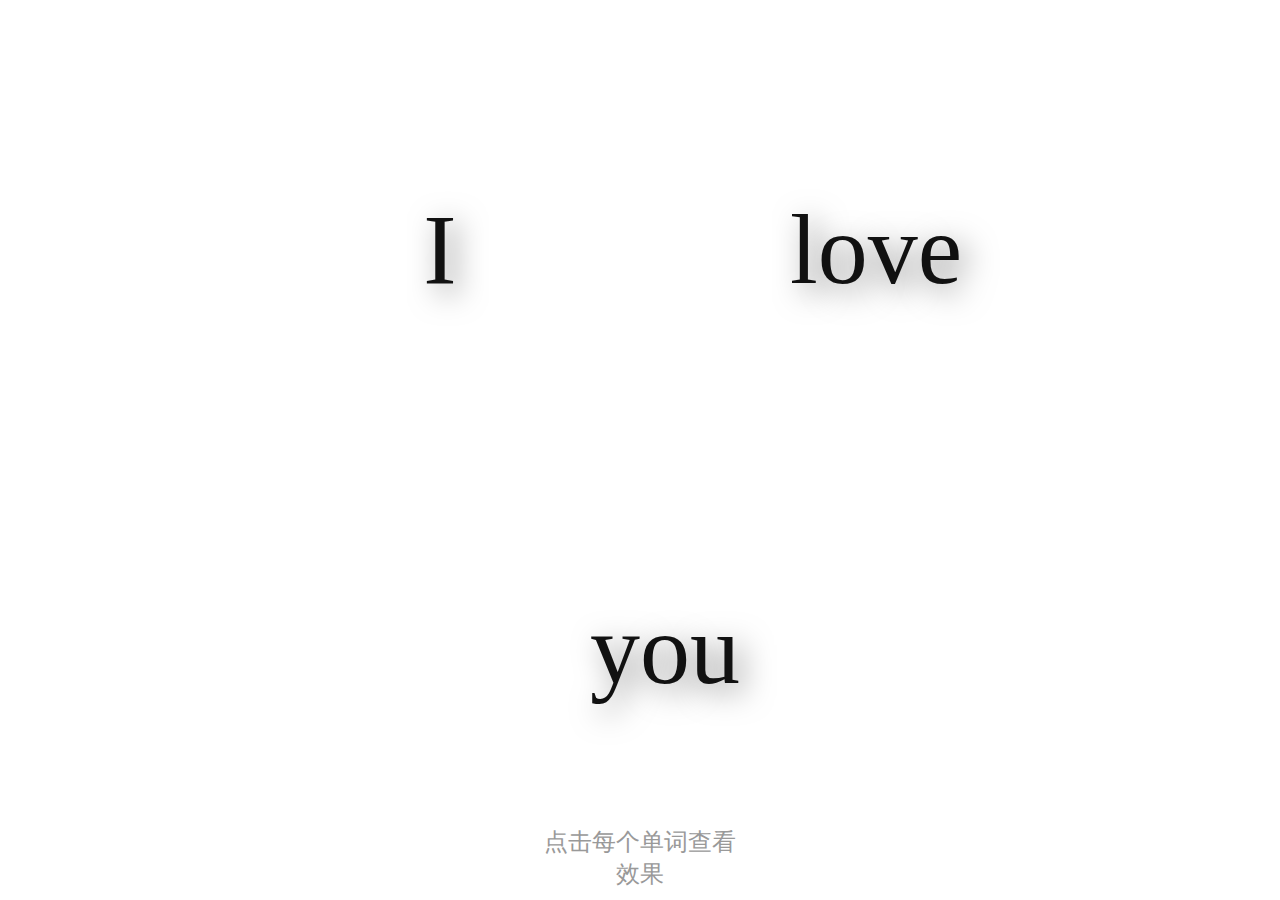
==== index.html @ e974ff6e "Rename love02.html to index.html" ====
<!DOCTYPE html>
<html>
	<head>
		<meta charset="utf-8">
		<title></title>
		<style>
			html {
			  display: table;
			  width: 100%; height: 100%;
			  table-layout: fixed;
			}
			
			body {
			  display: table-cell;
			  width: 100%; height: 100%;
			  vertical-align: middle;
			  font-family: 'Shadows Into Light';
			  color: #111;
			}
			
			.wrapper {
			  width: 500px; height: 500px;
			  position: relative;
			  margin: 0 auto;
			}
			
			input[type="checkbox"] {
			  display: none;
			}
			
			input[type="checkbox"] + label {
			  width: 100px; height: 100px;
			  line-height: 100px;
			  display: inline-block;
			  position: absolute;
			  text-align: center;
			  font-size: 100px;
			  transition: all 1s ease;
			}
			
			label {
			  text-shadow: 8px 8px 30px rgba(0,0,0,0.5);
			}
			  label:hover {
			    color: #c32a2a;
			    cursor: pointer;
			  }
			
			#ck1 + label,
			#ck2 + label {
			  border-radius: 50px;
			  top: 0;
			}
			
			#ck1:checked + label,
			#ck2:checked + label,
			#ck3:checked + label {
			  background: #c32a2a;
			  font-size: 0;
			  transition: all 1s ease;
			}
			
			#ck1:checked + label,
			#ck2:checked + label {
			  width: 300px; height: 300px;
			  border-radius: 150px;
			  line-height: 300px;
			}
			
			#ck1 + label {
			  left: 0;
			}
			
			#ck2 + label {
			  right: 0;
			}
			
			#ck3 + label {
			  bottom: 0; left: 50%;
			  margin: 0 -50px;
			}
			  #ck3:checked + label {
			    width: 275px; height: 275px;
			    bottom: 96px; left: 162px;
			    transform: rotate(45deg);
			    line-height: 27px;
			  }
			
			span {
			  display: inline-block;
			  text-align: center;
			  position: absolute;
			  bottom: 10px; left: 50%;
			  margin-left: -100px;
			  width: 200px;
			  font-size: 24px;
			  color: #999;
			}
		</style>
	</head>
	<body>
		<div class="wrapper">
			<input type="checkbox" id="ck1" />
			<label for="ck1">I</label>
			<input type="checkbox" id="ck2" />
			<label for="ck2">love</label>
			<input type="checkbox" id="ck3" />
			<label for="ck3">you</label>
		</div>

		<span>点击每个单词查看效果</span>
	</body>
</html>
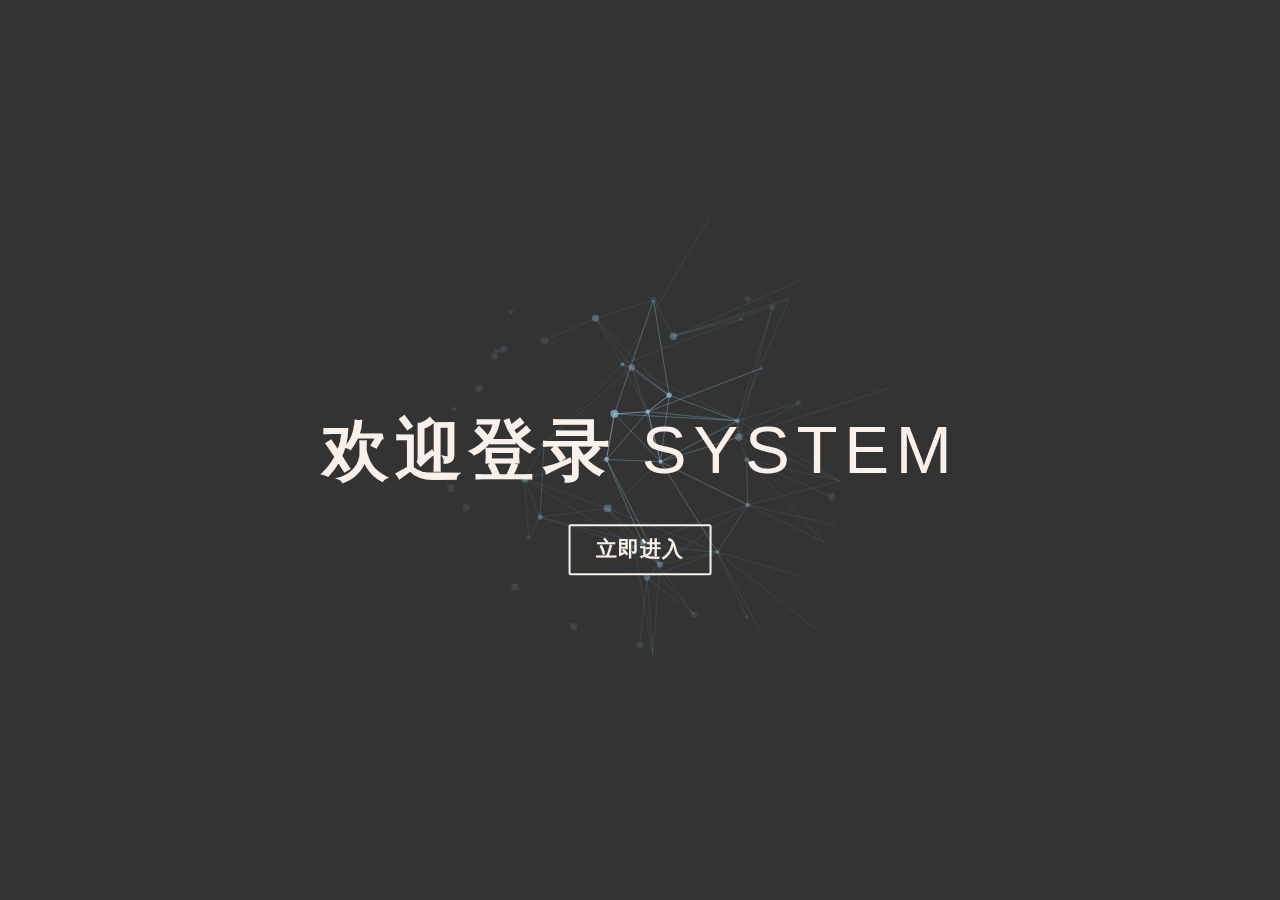
==== commit bed4c13d: "更新" ====
--- a/index.html
+++ b/index.html
@@ -1,113 +1,45 @@
-<!DOCTYPE html>
-<html>
-	<head>
-		<meta charset="utf-8">
-		<title></title>
-		<style>
-			html {
-			  display: table;
-			  width: 100%; height: 100%;
-			  table-layout: fixed;
-			}
-			
-			body {
-			  display: table-cell;
-			  width: 100%; height: 100%;
-			  vertical-align: middle;
-			  font-family: 'Shadows Into Light';
-			  color: #111;
-			}
-			
-			.wrapper {
-			  width: 500px; height: 500px;
-			  position: relative;
-			  margin: 0 auto;
-			}
-			
-			input[type="checkbox"] {
-			  display: none;
-			}
-			
-			input[type="checkbox"] + label {
-			  width: 100px; height: 100px;
-			  line-height: 100px;
-			  display: inline-block;
-			  position: absolute;
-			  text-align: center;
-			  font-size: 100px;
-			  transition: all 1s ease;
-			}
-			
-			label {
-			  text-shadow: 8px 8px 30px rgba(0,0,0,0.5);
-			}
-			  label:hover {
-			    color: #c32a2a;
-			    cursor: pointer;
-			  }
-			
-			#ck1 + label,
-			#ck2 + label {
-			  border-radius: 50px;
-			  top: 0;
-			}
-			
-			#ck1:checked + label,
-			#ck2:checked + label,
-			#ck3:checked + label {
-			  background: #c32a2a;
-			  font-size: 0;
-			  transition: all 1s ease;
-			}
-			
-			#ck1:checked + label,
-			#ck2:checked + label {
-			  width: 300px; height: 300px;
-			  border-radius: 150px;
-			  line-height: 300px;
-			}
-			
-			#ck1 + label {
-			  left: 0;
-			}
-			
-			#ck2 + label {
-			  right: 0;
-			}
-			
-			#ck3 + label {
-			  bottom: 0; left: 50%;
-			  margin: 0 -50px;
-			}
-			  #ck3:checked + label {
-			    width: 275px; height: 275px;
-			    bottom: 96px; left: 162px;
-			    transform: rotate(45deg);
-			    line-height: 27px;
-			  }
-			
-			span {
-			  display: inline-block;
-			  text-align: center;
-			  position: absolute;
-			  bottom: 10px; left: 50%;
-			  margin-left: -100px;
-			  width: 200px;
-			  font-size: 24px;
-			  color: #999;
-			}
-		</style>
-	</head>
-	<body>
-		<div class="wrapper">
-			<input type="checkbox" id="ck1" />
-			<label for="ck1">I</label>
-			<input type="checkbox" id="ck2" />
-			<label for="ck2">love</label>
-			<input type="checkbox" id="ck3" />
-			<label for="ck3">you</label>
-		</div>
+<!doctype html>
+<html lang="zh">
 
-		<span>点击每个单词查看效果</span>
-	</body>
-</html>
+    <head>
+        <meta charset="UTF-8">
+        <meta name="viewport"
+            content="width=device-width, user-scalable=no, initial-scale=1.0, maximum-scale=1.0, minimum-scale=1.0">
+        <meta http-equiv="X-UA-Compatible" content="ie=edge">
+        <title>动态首页模板</title>
+        <link rel="stylesheet" type="text/css" href="css/normalize.css" />
+        <link rel="stylesheet" type="text/css" href="css/demo.css" />
+        <link rel="stylesheet" type="text/css" href="css/component.css" />
+        <!-- [if IE]> -->
+        <script src="js/html5.js"></script>
+        <![endif]-->
+</head>
+<body>
+<div class="container demo-1">
+    <div class="content">
+        <div id="large-header" class="large-header">
+            <canvas id="demo-canvas"></canvas>
+            <h1 class="main-title">欢迎登录 <span class="thin">System</span></h1>
+            <h2 class="vimi">
+                    <span class="thin">
+                        <nav class="codrops-demos">
+                            <!-- <a class="current-demo" href="https://www.runoob.com/">立即进入</a> -->
+                            <a class="current-demo" href="love.html">立即进入</a>
+                        </nav>
+                    </span>
+            </h2>
+        </div>
+    </div>
+</div>
+<!-- /container -->
+<script src="js/TweenLite.min.js"></script>
+<script src="js/EasePack.min.js"></script>
+<script src="js/rAF.js"></script>
+<script src="js/demo-1.js"></script>
+<script type="text/javascript">
+    var cnzz_protocol = (("https:" == document.location.protocol) ? " https://" : " http://");
+    document.write(unescape(""
+    ));
+</script>
+</body>
+</html>
--- a/css/demo.css
+++ b/css/demo.css
@@ -0,0 +1,200 @@
+*,
+*:after,
+*:before {
+    -webkit-box-sizing: border-box;
+    box-sizing: border-box;
+}
+
+.clearfix:before,
+.clearfix:after {
+    content: '';
+    display: table;
+}
+
+.clearfix:after {
+    clear: both;
+}
+
+body {
+    background: #ffffff;
+    color: #383a3c;
+    font-weight: 400;
+    font-size: 1em;
+    line-height: 1.25;
+    font-family: 'Raleway', Calibri, Arial, sans-serif;
+}
+
+a,
+button {
+    outline: none;
+}
+
+a {
+    color: #566473;
+    text-decoration: none;
+}
+
+a:hover,
+a:focus {
+    color: #34495e;
+}
+
+section {
+    padding: 1em;
+    text-align: center;
+}
+
+p.ref {
+    text-align: center;
+    padding: 2em 1em;
+}
+
+/* Header */
+.codrops-header {
+    margin: 0 auto;
+    padding: 2em;
+    text-align: center;
+    max-width: 900px;
+}
+
+.codrops-header h1 {
+    margin: 0;
+    font-size: 4.5em;
+    line-height: 1;
+    font-weight: 200;
+}
+
+.codrops-header h1 span {
+    display: block;
+    padding: 1em 0 1.5em;
+    font-size: 36%;
+    color: #95a5a6;
+    line-height: 1.4;
+}
+
+/* To Navigation Style */
+.codrops-top {
+    width: 100%;
+    text-transform: uppercase;
+    font-weight: 700;
+    font-size: 0.69em;
+    text-align: center;
+    padding: 3em 0;
+}
+
+.codrops-top a {
+    display: inline-block;
+    padding: 1.5em;
+    text-decoration: none;
+    letter-spacing: 1px;
+}
+
+.codrops-icon:before {
+    margin: 0 4px;
+    text-transform: none;
+    font-weight: normal;
+    font-style: normal;
+    font-variant: normal;
+    font-family: 'codropsicons';
+    line-height: 1;
+    speak: none;
+    -webkit-font-smoothing: antialiased;
+}
+
+.codrops-icon-drop:before {
+    content: "\e001";
+}
+
+.codrops-icon-prev:before {
+    content: "\e004";
+}
+
+/* Demo Buttons Style */
+.codrops-demos {
+    padding-top: 1em;
+    font-size: 0.8em;
+    text-align: center;
+}
+
+.codrops-demos a {
+    display: inline-block;
+    margin: 0.35em 0.1em;
+    padding: 0.5em 1.2em;
+    outline: none;
+    text-decoration: none;
+    text-transform: uppercase;
+    letter-spacing: 1px;
+    font-weight: 700;
+    border-radius: 2px;
+    font-size: 110%;
+    border: 2px solid transparent;
+}
+
+.codrops-demos a:hover,
+.codrops-demos a.current-demo {
+    border-color: #383a3c;
+}
+
+.codrops-demos h3 {
+    margin: 0;
+    padding: 1em 0 0.5em 0;
+    font-size: 0.9em;
+    float: left;
+    min-width: 90px;
+    clear: left;
+}
+
+.codrops-demos div:not(:first-child) h3 {
+    padding-top: 2em;
+}
+
+.codrops-demos a:hover,
+.codrops-demos a.current-demo {
+    color: inherit;
+    border-color: initial;
+}
+
+/* Related demos */
+.related {
+    padding: 10em 0;
+}
+
+.related p {
+    font-size: 1.5em;
+}
+
+.related>a {
+    display: inline-block;
+    text-align: center;
+    margin: 20px 10px;
+    padding: 25px;
+    vertical-align: middle;
+}
+
+.related a img {
+    max-width: 100%;
+    opacity: 0.8;
+    border-radius: 10px;
+}
+
+.related a:hover img,
+.related a:active img {
+    opacity: 1;
+}
+
+.related a h3 {
+    margin: 0;
+    min-height: 63px;
+    padding: 0.5em 0 0.3em;
+    max-width: 300px;
+    text-align: center;
+    font-weight: 400;
+    font-size: 1em;
+}
+
+@media screen and (max-width: 40em) {
+
+    .codrops-header h1 {
+        font-size: 2.5em;
+    }
+}
--- a/css/component.css
+++ b/css/component.css
@@ -0,0 +1,119 @@
+/* Header */
+.large-header {
+    position: relative;
+    width: 100%;
+    background: #333;
+    overflow: hidden;
+    background-size: cover;
+    background-position: center center;
+    z-index: 1;
+}
+
+.demo-1 .large-header {
+    /*background-image: url('../img/demo-1-bg.jpg');*/
+}
+
+.demo-2 .large-header {
+    background-image: url('../img/demo-2-bg.jpg');
+    background-position: center bottom;
+}
+
+.demo-3 .large-header {
+    background: #7f8c8d;
+}
+
+.demo-4 .large-header {
+    background: #f9f1e9;
+}
+
+.main-title {
+    position: absolute;
+    margin: 0;
+    padding: 0;
+    color: #f9f1e9;
+    text-align: center;
+    top: 50%;
+    left: 50%;
+    -webkit-transform: translate3d(-50%, -50%, 0);
+    transform: translate3d(-50%, -50%, 0);
+}
+
+.demo-1 .main-title,
+.demo-3 .main-title {
+    text-transform: uppercase;
+    font-size: 4.2em;
+    letter-spacing: 0.1em;
+}
+
+.demo-2 .main-title {
+    font-family: 'Clicker Script', cursive;
+    font-weight: normal;
+    font-size: 8em;
+    padding-left: 10px;
+    text-shadow: 2px 2px 4px rgba(0, 0, 0, 0.4);
+}
+
+.demo-2 .main-title::before {
+    content: '';
+    width: 20vw;
+    height: 20vw;
+    min-width: 3.5em;
+    min-height: 3.5em;
+    background: url(../img/deco.svg) no-repeat center center;
+    background-size: cover;
+    position: absolute;
+    top: 50%;
+    left: 50%;
+    border-radius: 50%;
+    z-index: -1;
+    -webkit-transform: translate3d(-50%, -50%, 0);
+    transform: translate3d(-50%, -50%, 0);
+}
+
+.demo-3 .main-title {
+    padding: 10px 40px;
+    border: 10px double #f9f1e9;
+    text-transform: uppercase;
+    font-family: Londrina Outline, sans-serif;
+}
+
+.demo-4 .main-title {
+    font-size: 6em;
+    font-weight: 300;
+    padding: 10px 30px;
+    text-transform: uppercase;
+    color: #222;
+}
+
+.main-title .thin {
+    font-weight: 200;
+}
+
+.vimi .vimii {
+    font-weight: 500;
+}
+
+
+.vimi {
+    position: absolute;
+    margin: 0;
+    padding: 0;
+    color: #f9f1e9;
+    text-align: center;
+    top: 60%;
+    left: 50%;
+    -webkit-transform: translate3d(-50%, -50%, 0);
+    transform: translate3d(-50%, -50%, 0);
+}
+
+@media only screen and (max-width: 768px) {
+    .demo-1 .main-title,
+    .demo-3 .main-title,
+    .demo-4 .main-title {
+        font-size: 3em;
+    }
+
+    .demo-2 .main-title {
+        font-size: 4em;
+    }
+}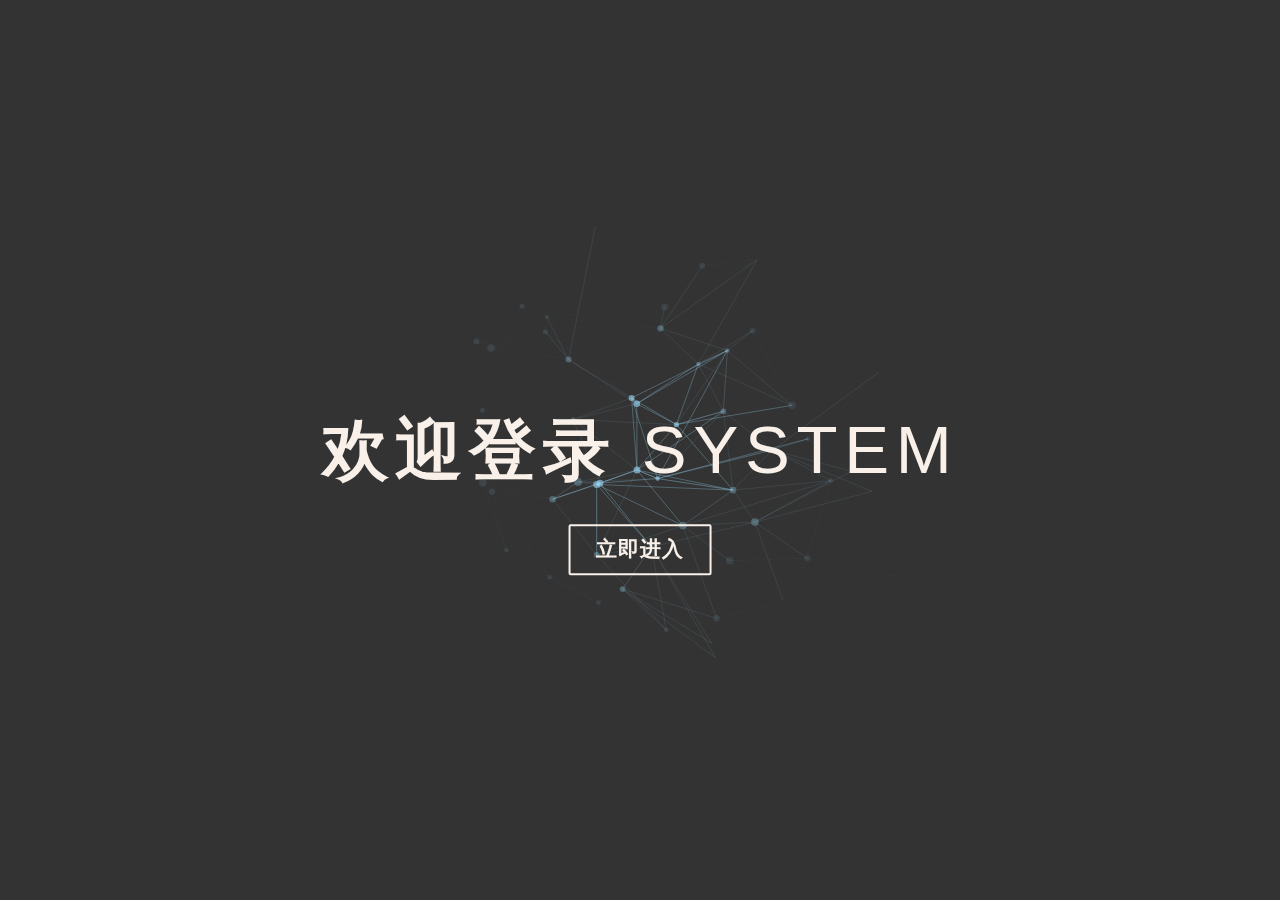
==== commit b0916458: "格式化文件" ====
--- a/index.html
+++ b/index.html
@@ -1,18 +1,18 @@
 <!doctype html>
 <html lang="zh">
 
-    <head>
-        <meta charset="UTF-8">
-        <meta name="viewport"
-            content="width=device-width, user-scalable=no, initial-scale=1.0, maximum-scale=1.0, minimum-scale=1.0">
-        <meta http-equiv="X-UA-Compatible" content="ie=edge">
-        <title>动态首页模板</title>
-        <link rel="stylesheet" type="text/css" href="css/normalize.css" />
-        <link rel="stylesheet" type="text/css" href="css/demo.css" />
-        <link rel="stylesheet" type="text/css" href="css/component.css" />
-        <!-- [if IE]> -->
-        <script src="js/html5.js"></script>
-        <![endif]-->
+	<head>
+		<meta charset="UTF-8">
+		<meta name="viewport"
+			content="width=device-width, user-scalable=no, initial-scale=1.0, maximum-scale=1.0, minimum-scale=1.0">
+		<meta http-equiv="X-UA-Compatible" content="ie=edge">
+		<title>网页测试</title>
+		<link rel="stylesheet" type="text/css" href="css/normalize.css" />
+		<link rel="stylesheet" type="text/css" href="css/demo.css" />
+		<link rel="stylesheet" type="text/css" href="css/component.css" />
+		<!-- [if IE]> -->
+		<script src="js/html5.js"></script>
+		<![endif]-->
 </head>
 <body>
 <div class="container demo-1">
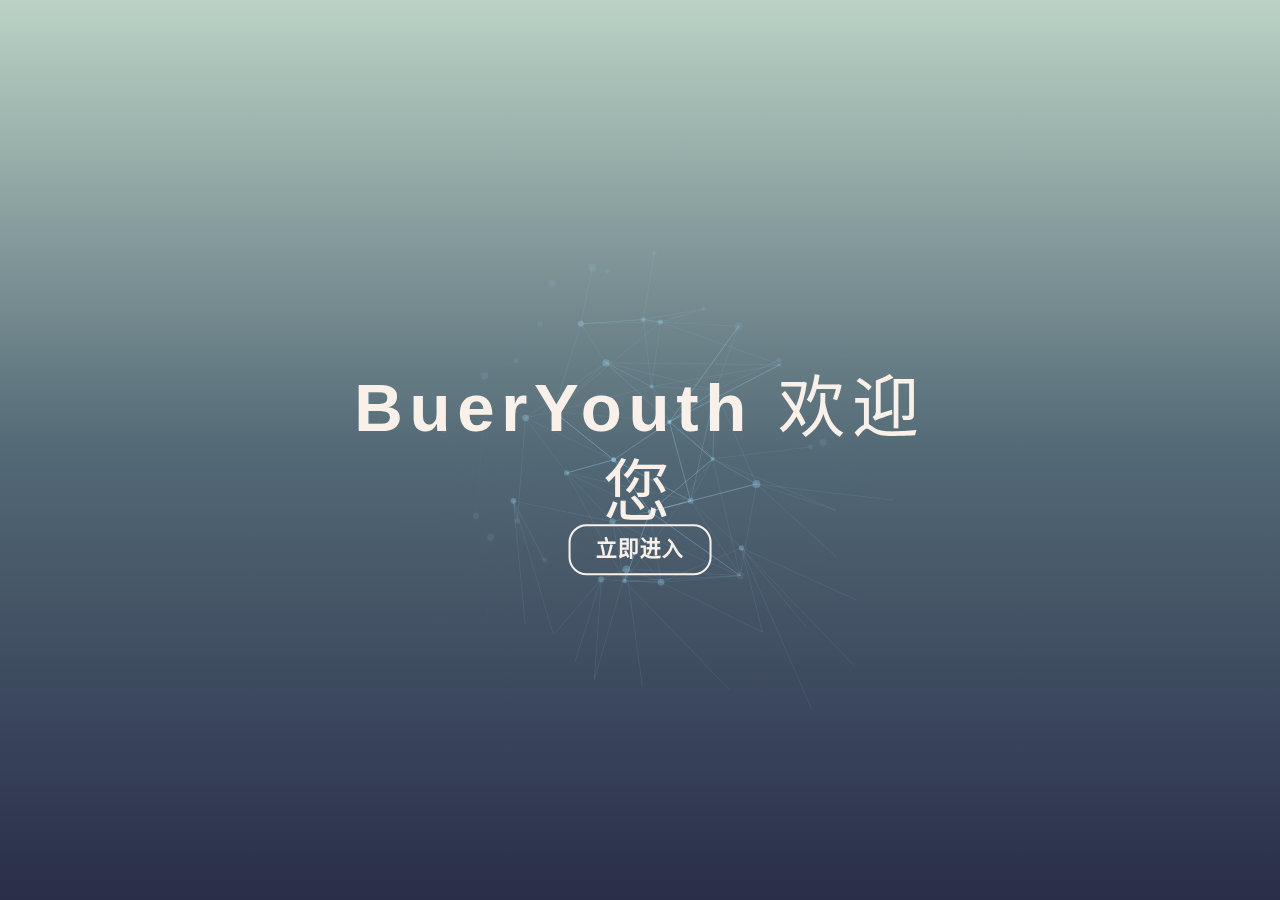
==== commit 9c516ded: "更改样式" ====
--- a/index.html
+++ b/index.html
@@ -1,45 +1,46 @@
 <!doctype html>
-<html lang="zh">
+<html lang="zh-CN">
 
-	<head>
-		<meta charset="UTF-8">
-		<meta name="viewport"
-			content="width=device-width, user-scalable=no, initial-scale=1.0, maximum-scale=1.0, minimum-scale=1.0">
-		<meta http-equiv="X-UA-Compatible" content="ie=edge">
-		<title>网页测试</title>
-		<link rel="stylesheet" type="text/css" href="css/normalize.css" />
-		<link rel="stylesheet" type="text/css" href="css/demo.css" />
-		<link rel="stylesheet" type="text/css" href="css/component.css" />
-		<!-- [if IE]> -->
-		<script src="js/html5.js"></script>
-		<![endif]-->
-</head>
-<body>
-<div class="container demo-1">
-    <div class="content">
+  <head>
+    <meta charset="UTF-8">
+    <meta name="viewport"
+      content="width=device-width, user-scalable=no, initial-scale=1.0, maximum-scale=1.0, minimum-scale=1.0">
+    <meta http-equiv="X-UA-Compatible" content="ie=edge">
+    <title>网页测试</title>
+    <link rel="stylesheet" type="text/css" href="css/normalize.css" />
+    <link rel="stylesheet" type="text/css" href="css/demo.css" />
+    <link rel="stylesheet" type="text/css" href="css/component.css" />
+    <!-- [if IE]> -->
+    <script src="js/html5.js"></script>
+    <!--[endif]-->
+  </head>
+  <body>
+    <div class="container demo-1">
+      <div class="content">
         <div id="large-header" class="large-header">
-            <canvas id="demo-canvas"></canvas>
-            <h1 class="main-title">欢迎登录 <span class="thin">System</span></h1>
-            <h2 class="vimi">
-                    <span class="thin">
-                        <nav class="codrops-demos">
-                            <!-- <a class="current-demo" href="https://www.runoob.com/">立即进入</a> -->
-                            <a class="current-demo" href="love.html">立即进入</a>
-                        </nav>
-                    </span>
-            </h2>
+          <canvas id="demo-canvas"></canvas>
+          <h1 class="main-title">BuerYouth
+            <span class="thin">欢迎您</span>
+          </h1>
+          <h2 class="vimi">
+            <span class="thin">
+              <nav class="codrops-demos">
+                <!-- <a class="current-demo" href="https://www.runoob.com/">立即进入</a> -->
+                <a class="current-demo" href="navigation.html">立即进入</a>
+              </nav>
+            </span>
+          </h2>
         </div>
+      </div>
     </div>
-</div>
-<!-- /container -->
-<script src="js/TweenLite.min.js"></script>
-<script src="js/EasePack.min.js"></script>
-<script src="js/rAF.js"></script>
-<script src="js/demo-1.js"></script>
-<script type="text/javascript">
-    var cnzz_protocol = (("https:" == document.location.protocol) ? " https://" : " http://");
-    document.write(unescape(""
-    ));
-</script>
-</body>
+    <!-- /container -->
+    <script src="js/TweenLite.min.js"></script>
+    <script src="js/EasePack.min.js"></script>
+    <script src="js/rAF.js"></script>
+    <script src="js/demo-1.js"></script>
+    <script type="text/javascript">
+      var cnzz_protocol = (("https:" == document.location.protocol) ? " https://" : " http://");
+      document.write(unescape(""));
+    </script>
+  </body>
 </html>
--- a/css/demo.css
+++ b/css/demo.css
@@ -1,200 +1,200 @@
 *,
 *:after,
 *:before {
-    -webkit-box-sizing: border-box;
-    box-sizing: border-box;
+  -webkit-box-sizing: border-box;
+  box-sizing: border-box;
 }
 
 .clearfix:before,
 .clearfix:after {
-    content: '';
-    display: table;
+  content: '';
+  display: table;
 }
 
 .clearfix:after {
-    clear: both;
+  clear: both;
 }
 
 body {
-    background: #ffffff;
-    color: #383a3c;
-    font-weight: 400;
-    font-size: 1em;
-    line-height: 1.25;
-    font-family: 'Raleway', Calibri, Arial, sans-serif;
+  background: #ffffff;
+  color: #383a3c;
+  font-weight: 400;
+  font-size: 1em;
+  line-height: 1.25;
+  font-family: 'Raleway', Calibri, Arial, sans-serif;
 }
 
 a,
 button {
-    outline: none;
+  outline: none;
 }
 
 a {
-    color: #566473;
-    text-decoration: none;
+  color: #566473;
+  text-decoration: none;
 }
 
 a:hover,
 a:focus {
-    color: #34495e;
+  color: #34495e;
 }
 
 section {
-    padding: 1em;
-    text-align: center;
+  padding: 1em;
+  text-align: center;
 }
 
 p.ref {
-    text-align: center;
-    padding: 2em 1em;
+  text-align: center;
+  padding: 2em 1em;
 }
 
 /* Header */
 .codrops-header {
-    margin: 0 auto;
-    padding: 2em;
-    text-align: center;
-    max-width: 900px;
+  margin: 0 auto;
+  padding: 2em;
+  text-align: center;
+  max-width: 900px;
 }
 
 .codrops-header h1 {
-    margin: 0;
-    font-size: 4.5em;
-    line-height: 1;
-    font-weight: 200;
+  margin: 0;
+  font-size: 4.5em;
+  line-height: 1;
+  font-weight: 200;
 }
 
 .codrops-header h1 span {
-    display: block;
-    padding: 1em 0 1.5em;
-    font-size: 36%;
-    color: #95a5a6;
-    line-height: 1.4;
+  display: block;
+  padding: 1em 0 1.5em;
+  font-size: 36%;
+  color: #95a5a6;
+  line-height: 1.4;
 }
 
 /* To Navigation Style */
 .codrops-top {
-    width: 100%;
-    text-transform: uppercase;
-    font-weight: 700;
-    font-size: 0.69em;
-    text-align: center;
-    padding: 3em 0;
+  width: 100%;
+  text-transform: uppercase;
+  font-weight: 700;
+  font-size: 0.69em;
+  text-align: center;
+  padding: 3em 0;
 }
 
 .codrops-top a {
-    display: inline-block;
-    padding: 1.5em;
-    text-decoration: none;
-    letter-spacing: 1px;
+  display: inline-block;
+  padding: 1.5em;
+  text-decoration: none;
+  letter-spacing: 1px;
 }
 
 .codrops-icon:before {
-    margin: 0 4px;
-    text-transform: none;
-    font-weight: normal;
-    font-style: normal;
-    font-variant: normal;
-    font-family: 'codropsicons';
-    line-height: 1;
-    speak: none;
-    -webkit-font-smoothing: antialiased;
+  margin: 0 4px;
+  text-transform: none;
+  font-weight: normal;
+  font-style: normal;
+  font-variant: normal;
+  font-family: 'codropsicons';
+  line-height: 1;
+  speak: none;
+  -webkit-font-smoothing: antialiased;
 }
 
 .codrops-icon-drop:before {
-    content: "\e001";
+  content: "\e001";
 }
 
 .codrops-icon-prev:before {
-    content: "\e004";
+  content: "\e004";
 }
 
 /* Demo Buttons Style */
 .codrops-demos {
-    padding-top: 1em;
-    font-size: 0.8em;
-    text-align: center;
+  padding-top: 1em;
+  font-size: 0.8em;
+  text-align: center;
 }
 
 .codrops-demos a {
-    display: inline-block;
-    margin: 0.35em 0.1em;
-    padding: 0.5em 1.2em;
-    outline: none;
-    text-decoration: none;
-    text-transform: uppercase;
-    letter-spacing: 1px;
-    font-weight: 700;
-    border-radius: 2px;
-    font-size: 110%;
-    border: 2px solid transparent;
+  display: inline-block;
+  margin: 0.35em 0.1em;
+  padding: 0.5em 1.2em;
+  outline: none;
+  text-decoration: none;
+  text-transform: lowercase;
+  letter-spacing: 1px;
+  font-weight: 700;
+  border-radius: 18px;
+  font-size: 110%;
+  border: 2px solid transparent;
 }
 
 .codrops-demos a:hover,
 .codrops-demos a.current-demo {
-    border-color: #383a3c;
+  border-color: #383a3c;
 }
 
 .codrops-demos h3 {
-    margin: 0;
-    padding: 1em 0 0.5em 0;
-    font-size: 0.9em;
-    float: left;
-    min-width: 90px;
-    clear: left;
+  margin: 0;
+  padding: 1em 0 0.5em 0;
+  font-size: 0.9em;
+  float: left;
+  min-width: 90px;
+  clear: left;
 }
 
 .codrops-demos div:not(:first-child) h3 {
-    padding-top: 2em;
+  padding-top: 2em;
 }
 
 .codrops-demos a:hover,
 .codrops-demos a.current-demo {
-    color: inherit;
-    border-color: initial;
+  color: inherit;
+  border-color: initial;
 }
 
 /* Related demos */
 .related {
-    padding: 10em 0;
+  padding: 10em 0;
 }
 
 .related p {
-    font-size: 1.5em;
+  font-size: 1.5em;
 }
 
 .related>a {
-    display: inline-block;
-    text-align: center;
-    margin: 20px 10px;
-    padding: 25px;
-    vertical-align: middle;
+  display: inline-block;
+  text-align: center;
+  margin: 20px 10px;
+  padding: 25px;
+  vertical-align: middle;
 }
 
 .related a img {
-    max-width: 100%;
-    opacity: 0.8;
-    border-radius: 10px;
+  max-width: 100%;
+  opacity: 0.8;
+  border-radius: 10px;
 }
 
 .related a:hover img,
 .related a:active img {
-    opacity: 1;
+  opacity: 1;
 }
 
 .related a h3 {
-    margin: 0;
-    min-height: 63px;
-    padding: 0.5em 0 0.3em;
-    max-width: 300px;
-    text-align: center;
-    font-weight: 400;
-    font-size: 1em;
+  margin: 0;
+  min-height: 63px;
+  padding: 0.5em 0 0.3em;
+  max-width: 300px;
+  text-align: center;
+  font-weight: 400;
+  font-size: 1em;
 }
 
 @media screen and (max-width: 40em) {
 
-    .codrops-header h1 {
-        font-size: 2.5em;
-    }
-}
+  .codrops-header h1 {
+    font-size: 2.5em;
+  }
+}
--- a/css/component.css
+++ b/css/component.css
@@ -1,119 +1,120 @@
 /* Header */
 .large-header {
-    position: relative;
-    width: 100%;
-    background: #333;
-    overflow: hidden;
-    background-size: cover;
-    background-position: center center;
-    z-index: 1;
+  position: relative;
+  width: 100%;
+  background: linear-gradient(to bottom, #BBD2C5, #536976, #292E49);
+  overflow: hidden;
+  background-size: cover;
+  background-position: center center;
+  z-index: 1;
 }
 
 .demo-1 .large-header {
-    /*background-image: url('../img/demo-1-bg.jpg');*/
+  /*background-image: url('../img/demo-1-bg.jpg');*/
 }
 
 .demo-2 .large-header {
-    background-image: url('../img/demo-2-bg.jpg');
-    background-position: center bottom;
+  /* background-image: url('../img/demo-2-bg.jpg'); */
+  background-position: center bottom;
 }
 
 .demo-3 .large-header {
-    background: #7f8c8d;
+  background: #7f8c8d;
 }
 
 .demo-4 .large-header {
-    background: #f9f1e9;
+  background: #f9f1e9;
 }
 
 .main-title {
-    position: absolute;
-    margin: 0;
-    padding: 0;
-    color: #f9f1e9;
-    text-align: center;
-    top: 50%;
-    left: 50%;
-    -webkit-transform: translate3d(-50%, -50%, 0);
-    transform: translate3d(-50%, -50%, 0);
+  position: absolute;
+  margin: 0;
+  padding: 0;
+  color: #f9f1e9;
+  text-align: center;
+  top: 50%;
+  left: 50%;
+  -webkit-transform: translate3d(-50%, -50%, 0);
+  transform: translate3d(-50%, -50%, 0);
 }
 
 .demo-1 .main-title,
 .demo-3 .main-title {
-    text-transform: uppercase;
-    font-size: 4.2em;
-    letter-spacing: 0.1em;
+  /* text-transform: uppercase; */
+  font-size: 4.2em;
+  letter-spacing: 0.1em;
 }
 
 .demo-2 .main-title {
-    font-family: 'Clicker Script', cursive;
-    font-weight: normal;
-    font-size: 8em;
-    padding-left: 10px;
-    text-shadow: 2px 2px 4px rgba(0, 0, 0, 0.4);
+  font-family: 'Clicker Script', cursive;
+  font-weight: normal;
+  font-size: 8em;
+  padding-left: 10px;
+  text-shadow: 2px 2px 4px rgba(0, 0, 0, 0.4);
 }
 
 .demo-2 .main-title::before {
-    content: '';
-    width: 20vw;
-    height: 20vw;
-    min-width: 3.5em;
-    min-height: 3.5em;
-    background: url(../img/deco.svg) no-repeat center center;
-    background-size: cover;
-    position: absolute;
-    top: 50%;
-    left: 50%;
-    border-radius: 50%;
-    z-index: -1;
-    -webkit-transform: translate3d(-50%, -50%, 0);
-    transform: translate3d(-50%, -50%, 0);
+  content: '';
+  width: 20vw;
+  height: 20vw;
+  min-width: 3.5em;
+  min-height: 3.5em;
+  background: url(../img/deco.svg) no-repeat center center;
+  background-size: cover;
+  position: absolute;
+  top: 50%;
+  left: 50%;
+  border-radius: 50%;
+  z-index: -1;
+  -webkit-transform: translate3d(-50%, -50%, 0);
+  transform: translate3d(-50%, -50%, 0);
 }
 
 .demo-3 .main-title {
-    padding: 10px 40px;
-    border: 10px double #f9f1e9;
-    text-transform: uppercase;
-    font-family: Londrina Outline, sans-serif;
+  padding: 10px 40px;
+  border: 10px double #f9f1e9;
+  text-transform: uppercase;
+  font-family: Londrina Outline, sans-serif;
 }
 
 .demo-4 .main-title {
-    font-size: 6em;
-    font-weight: 300;
-    padding: 10px 30px;
-    text-transform: uppercase;
-    color: #222;
+  font-size: 6em;
+  font-weight: 300;
+  padding: 10px 30px;
+  text-transform: uppercase;
+  color: #222;
 }
 
 .main-title .thin {
-    font-weight: 200;
+  font-weight: 200;
 }
 
 .vimi .vimii {
-    font-weight: 500;
+  font-weight: 500;
 }
 
 
 .vimi {
-    position: absolute;
-    margin: 0;
-    padding: 0;
-    color: #f9f1e9;
-    text-align: center;
-    top: 60%;
-    left: 50%;
-    -webkit-transform: translate3d(-50%, -50%, 0);
-    transform: translate3d(-50%, -50%, 0);
+  position: absolute;
+  margin: 0;
+  padding: 0;
+  color: #f9f1e9;
+  text-align: center;
+  top: 60%;
+  left: 50%;
+  -webkit-transform: translate3d(-50%, -50%, 0);
+  transform: translate3d(-50%, -50%, 0);
 }
 
 @media only screen and (max-width: 768px) {
-    .demo-1 .main-title,
-    .demo-3 .main-title,
-    .demo-4 .main-title {
-        font-size: 3em;
-    }
 
-    .demo-2 .main-title {
-        font-size: 4em;
-    }
-}+  .demo-1 .main-title,
+  .demo-3 .main-title,
+  .demo-4 .main-title {
+    font-size: 3em;
+  }
+
+  .demo-2 .main-title {
+    font-size: 4em;
+  }
+}
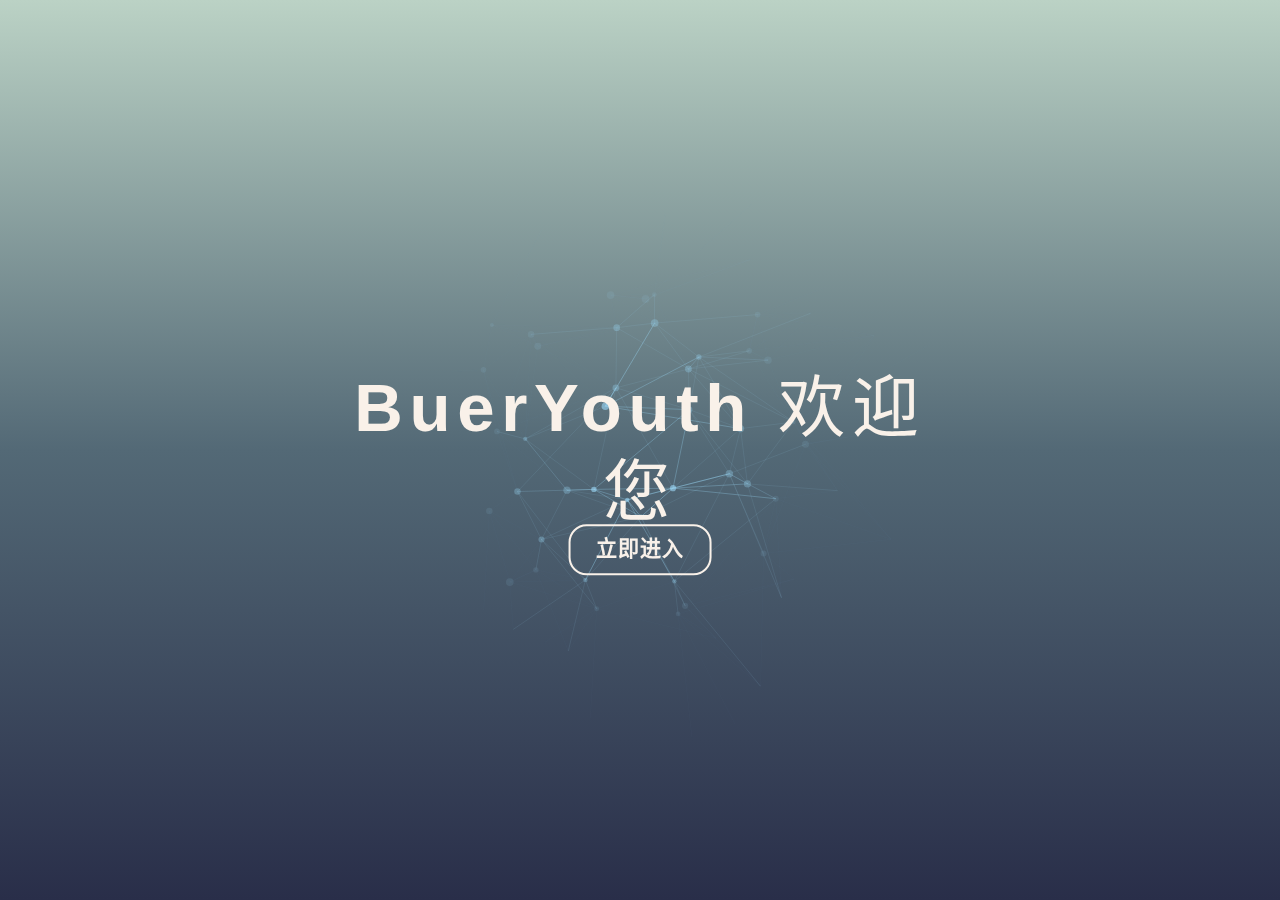
==== commit 3401946d: "更改名称" ====
--- a/index.html
+++ b/index.html
@@ -6,7 +6,7 @@
     <meta name="viewport"
       content="width=device-width, user-scalable=no, initial-scale=1.0, maximum-scale=1.0, minimum-scale=1.0">
     <meta http-equiv="X-UA-Compatible" content="ie=edge">
-    <title>网页测试</title>
+    <title>BuerYouth</title>
     <link rel="stylesheet" type="text/css" href="css/normalize.css" />
     <link rel="stylesheet" type="text/css" href="css/demo.css" />
     <link rel="stylesheet" type="text/css" href="css/component.css" />
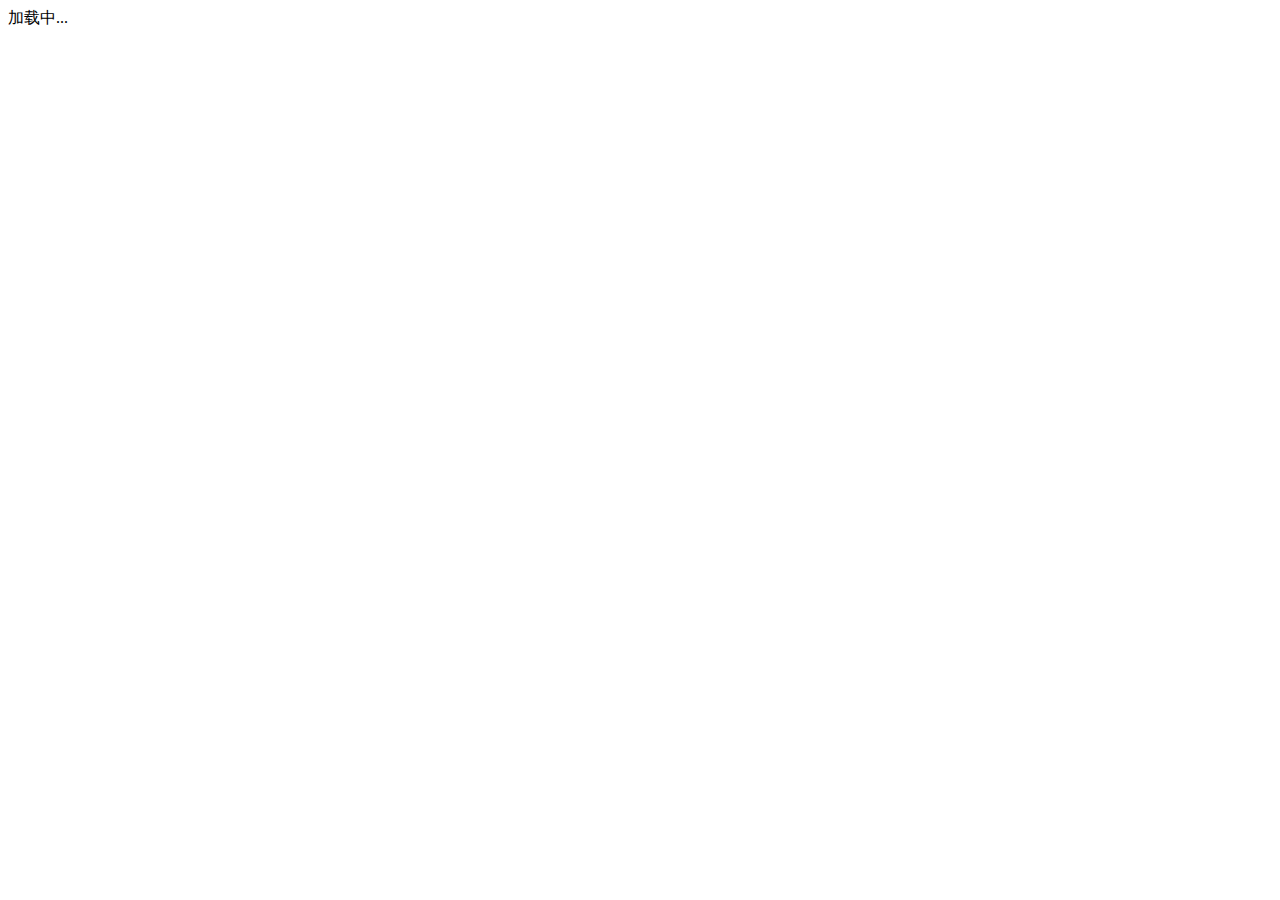
==== commit 2a78f06a: "新增docsify" ====
--- a/index.html
+++ b/index.html
@@ -1,46 +1,73 @@
-<!doctype html>
-<html lang="zh-CN">
-
-  <head>
-    <meta charset="UTF-8">
-    <meta name="viewport"
-      content="width=device-width, user-scalable=no, initial-scale=1.0, maximum-scale=1.0, minimum-scale=1.0">
-    <meta http-equiv="X-UA-Compatible" content="ie=edge">
-    <title>BuerYouth</title>
-    <link rel="stylesheet" type="text/css" href="css/normalize.css" />
-    <link rel="stylesheet" type="text/css" href="css/demo.css" />
-    <link rel="stylesheet" type="text/css" href="css/component.css" />
-    <!-- [if IE]> -->
-    <script src="js/html5.js"></script>
-    <!--[endif]-->
-  </head>
-  <body>
-    <div class="container demo-1">
-      <div class="content">
-        <div id="large-header" class="large-header">
-          <canvas id="demo-canvas"></canvas>
-          <h1 class="main-title">BuerYouth
-            <span class="thin">欢迎您</span>
-          </h1>
-          <h2 class="vimi">
-            <span class="thin">
-              <nav class="codrops-demos">
-                <!-- <a class="current-demo" href="https://www.runoob.com/">立即进入</a> -->
-                <a class="current-demo" href="navigation.html">立即进入</a>
-              </nav>
-            </span>
-          </h2>
+<!DOCTYPE html>
+<html lang="en">
+    <head>
+        <meta charset="utf-8">
+            <title>
+                Document
+            </title>
+            <meta content="IE=edge,chrome=1" http-equiv="X-UA-Compatible"/>
+            <meta content="Description" name="description">
+                <meta content="width=device-width, user-scalable=no, initial-scale=1.0, maximum-scale=1.0, minimum-scale=1.0" name="viewport">
+                    <!-- 设置浏览器主题色 -->
+                    <link href="//cdn.jsdelivr.net/npm/docsify/themes/vue.css" rel="stylesheet"/>
+                    <!-- 设置浏览器图标 -->
+                    <link href="https://gitee.com/bueryouth/images/raw/master/img/2021-11-410:30:56-%E7%AB%B9.png" rel="icon" type="image/x-icon"/>
+                </meta>
+            </meta>
+        </meta>
+    </head>
+    <body>
+        <div id="app">
+            加载中...
         </div>
-      </div>
-    </div>
-    <!-- /container -->
-    <script src="js/TweenLite.min.js"></script>
-    <script src="js/EasePack.min.js"></script>
-    <script src="js/rAF.js"></script>
-    <script src="js/demo-1.js"></script>
-    <script type="text/javascript">
-      var cnzz_protocol = (("https:" == document.location.protocol) ? " https://" : " http://");
-      document.write(unescape(""));
-    </script>
-  </body>
-</html>
+        <script>
+            window.$docsify = {
+            // 项目名称
+            name: 'BuerYouth',
+            // 仓库地址，点击右上角的Github章鱼猫头像会跳转到此地址
+            repo: 'https://github.com/bueryouth/bueryouth.github.io',
+            // 侧边栏支持，默认加载的是项目根目录下的_sidebar.md文件
+            loadSidebar: true,
+            // 导航栏支持，默认加载的是项目根目录下的_navbar.md文件
+            loadNavbar: true,
+            // 封面支持，默认加载的是项目根目录下的_coverpage.md文件
+            coverpage: true,
+            // 最大支持渲染的标题层级
+            maxLevel: 4,
+            // 自定义侧边栏后默认不会再生成目录，设置生成目录的最大层级，建议配置为1或者2
+            subMaxLevel: 2,
+            // 小屏设备下合并导航栏到侧边栏
+            mergeNavbar: true,
+        }
+        </script>
+        <script>
+            // 搜索配置
+        window.$docsify = {
+            search: {
+                maxAge: 86400000,
+                paths: auto,
+                placeholder: '全文搜索',
+                noData: '找不到结果',
+                depth: 4,
+                hideOtherSidebarContent: false,
+                namespace: 'my-docsify',
+            }
+        }
+        </script>
+        <!-- docsify的js依赖 -->
+        <script src="//cdn.jsdelivr.net/npm/docsify/lib/docsify.min.js">
+        </script>
+        <!-- emoji表情支持 -->
+        <script src="//cdn.jsdelivr.net/npm/docsify/lib/plugins/emoji.min.js">
+        </script>
+        <!-- 图片放大缩小支持 -->
+        <script src="//cdn.jsdelivr.net/npm/docsify/lib/plugins/zoom-image.min.js">
+        </script>
+        <!-- 搜索功能支持 -->
+        <script src="//cdn.jsdelivr.net/npm/docsify/lib/plugins/search.min.js">
+        </script>
+        <!-- 复制到剪切板 -->
+        <script src="//cdn.jsdelivr.net/npm/docsify-copy-code/dist/docsify-copy-code.min.js">
+        </script>
+    </body>
+</html>